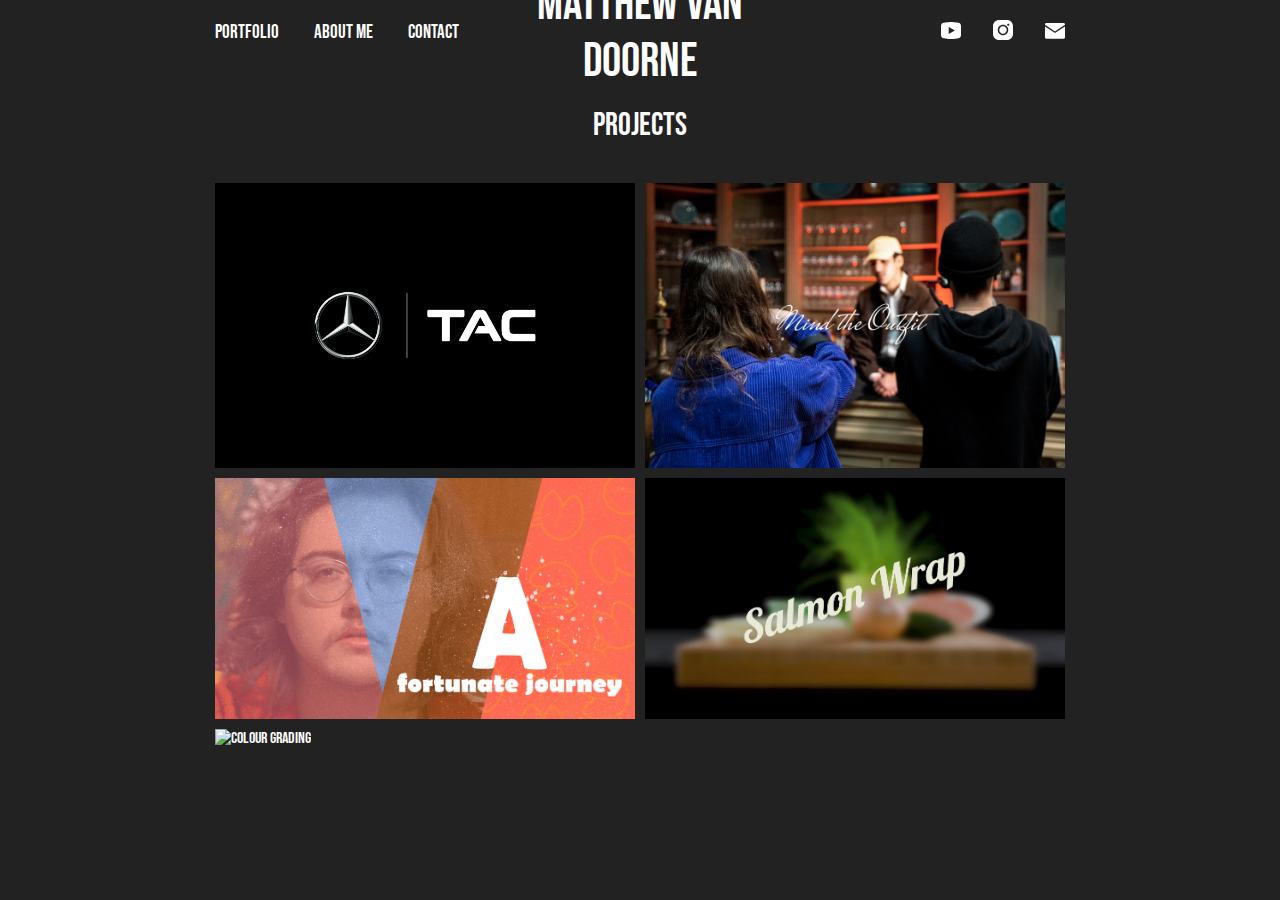
==== index.html @ 4dab9613 "Initial commit" ====
<!DOCTYPE html>
<html lang="en">
<head>
    <meta charset="UTF-8">
    <meta name="viewport" content="width=device-width, initial-scale=1.0">

    <!-- Fonts -->
    <link rel="preconnect" href="https://fonts.googleapis.com">
    <link rel="preconnect" href="https://fonts.gstatic.com" crossorigin>
    <link href="https://fonts.googleapis.com/css2?family=Bebas+Neue&display=swap" rel="stylesheet">
    <link href="https://fonts.googleapis.com/css2?family=Open+Sans:ital,wght@0,300;0,400;0,500;0,600;0,700;0,800;1,300;1,400;1,500;1,600;1,700;1,800&display=swap" rel="stylesheet">

    <!-- Css -->
    <link rel="stylesheet" href="./css/main.css">
    <link rel="stylesheet" href="./css/project-gallery.css">
    <link rel="stylesheet" href="./css/custom-blocks.css">

    <!-- SEO stuff -->
    <link rel="icon" href="./assets/seo/favicon.png">

    <!-- Primary Meta Tags -->
    <title>Matthew Van Doorne | AV Creator and Photographer</title>
    <meta name="title" content="Matthew Van Doorne | AV Creator and Photographer" />
    <meta name="description" content="Ambitious creative and technology enthousiast." />

    <!-- Open Graph / Facebook -->
    <meta property="og:type" content="website" />
    <meta property="og:url" content="https://bailey-lievens.github.io/matthew-van-doorne/" /> <!-- todo change url -->
    <meta property="og:title" content="Matthew Van Doorne | AV Creator and Photographer" />
    <meta property="og:description" content="Ambitious creative and technology enthousiast." />
    <meta property="og:image" content="https://bailey-lievens.github.io/matthew-van-doorne/assets/seo/metatag.png" /> <!-- todo change url -->

    <!-- Twitter -->
    <meta property="twitter:card" content="summary_large_image" />
    <meta property="twitter:url" content="https://bailey-lievens.github.io/matthew-van-doorne/" /> <!-- todo change url -->
    <meta property="twitter:title" content="Matthew Van Doorne | AV Creator and Photographer" />
    <meta property="twitter:description" content="Ambitious creative and technology enthousiast." />
    <meta property="twitter:image" content="https://bailey-lievens.github.io/matthew-van-doorne/assets/seo/metatag.png" /> <!-- todo change url -->

</head>
<body>
    <nav class="desktop-nav">
        <div class="internal-links">
            <a href="./index.html">Portfolio</a>
            <a href="./about-me.html">About me</a>
            <a href="./contact.html">Contact</a>
        </div>

        <a href="./index.html" class="logo"><h1>Matthew Van Doorne</h1></a>

        <div class="social-links">
            <a href="https://www.youtube.com/channel/UC_4LJ2AacOjY6JQMafYwC5Q"><img src="./assets/social-icons/youtube.svg" target="_blank" alt="youtube"></a>
            <a href="https://www.instagram.com/matthewvandoorne/" target="_blank"><img src="./assets/social-icons/instagram.svg" alt="instagram"></a>
            <a href="mailto:matthewvd@hotmail.com"><img src="./assets/social-icons/mail.svg" alt="Email"></a>
        </div>
    </nav>

    <nav class="mobile-nav">
        <a href="./index.html" class="logo"><h1>Matthew Van Doorne</h1></a>

        <input type="checkbox" name="" id="HamburgerState">
        <div class="hamburger hamburger-lines">
            <span class="line line1"></span>
            <span class="line line2"></span>
            <span class="line line3"></span>
        </div>

        <div class="menu-items">
            <div class="internal-links">
                <a href="./index.html">Portfolio</a>
                <a href="./about-me.html">About me</a>
                <a href="./contact.html">Contact</a>
            </div>
            
            <div class="social-links">
                <a href="https://www.youtube.com/channel/UC_4LJ2AacOjY6JQMafYwC5Q"><img src="./assets/social-icons/youtube.svg" target="_blank" alt="youtube"></a>
                <a href="https://www.instagram.com/matthewvandoorne/" target="_blank"><img src="./assets/social-icons/instagram.svg" alt="instagram"></a>
                <a href="mailto:matthewvd@hotmail.com"><img src="./assets/social-icons/mail.svg" alt="Email"></a>
            </div>
        </div>
    </nav>

    <main>
        <section class="middle-sub-title-block">
            <h3>Projects</h3>
        </section>
        <br><br>
        <section class="project-gallery">
            <a href="./projects/mercedes-tac.html" class="project-wrapper">
                <img src="./assets/projects/tac-mercedes/Thumbnail 3.jpg" alt="TAC Mercedes Benz">
                <div class="text-overlay">
                    <h3>TAC Mercedes Benz <br>2022</h3>
                </div>
            </a>
            
            <a href="./projects/mind-the-outfit.html" class="project-wrapper">
                <img src="./assets/projects/mind-the-outfit/mind the outfit.jpg" alt="Mind the outfit">
                <div class="text-overlay">
                    <h3>Mind the outfit <br>2021</h3>
                </div>
            </a>

            <a href="./projects/fortunate-journey.html" class="project-wrapper">
                <img src="./assets/projects/fortunate-journey/Poster Wide-min.png" alt="Fortunate journey">
                <div class="text-overlay">
                    <h3>Fortunate journey <br>2021</h3>
                </div>
            </a>

            <a href="./projects/salmon-wrap.html" class="project-wrapper">
                <img src="./assets/projects/salmon-wrap/Final_Moment.jpg" alt="Salmon wrap">
                <div class="text-overlay">
                    <h3>Salmon wrap <br>2021</h3>
                </div>
            </a>

            <a href="./projects/colour-grading.html" class="project-wrapper">
                <img src="./assets/projects/tower-pic/teaser.jpg" alt="Colour grading">
                <div class="text-overlay">
                    <h3>Colour grading <br>2020</h3>
                </div>
            </a>
        </section>    
       
    </main>

    <script src="./js/main.js"></script>
</body>
</html>
---- css/main.css ----
:root {
    --off-black: #222222;
    --off-white: #fefefe;

    --content-max-width-lg: 1200px;
    --content-max-width-md: 850px;
    --content-max-width-sm: 500px;

    --default-animation-time: .2s;

    --default-space-between-blocks: 3rem;
}

/* Main styling */
p a {
    font-family: 'Open Sans', sans-serif;
    text-decoration: underline;
}

body {
    box-sizing: border-box;
    background-color: var(--off-black);

    max-width: var(--content-max-width-lg);

    margin-left: auto;
    margin-right: auto;

    overflow-x: hidden;
}

main {
    margin-top: var(--default-space-between-blocks);
    margin-bottom: var(--default-space-between-blocks);
}

@media screen and (max-width: 1300px) {
    body {
        max-width: var(--content-max-width-md);
    }
}

@media screen and (max-width: 900px) {
    body {
        width: 80%;
        max-width: var(--content-max-width-sm);
    }
}

body * {
    color: var(--off-white);
    text-decoration: none;

    font-family: 'Bebas Neue', sans-serif;
}

/* Navigation */
.mobile-nav {
    display: none;
}

.desktop-nav {
    background-color: var(--off-black);

    height: 50px;

    display: flex;
    flex-direction: row;
    justify-content: space-between;
    align-items: center;
}

.desktop-nav .internal-links, .desktop-nav .logo, .desktop-nav .social-links {
    width: 33%;
}

.desktop-nav .logo {
    text-align: center;
    font-size: 1.5rem;
    padding: .2rem 2rem;
}

h1, h2, h3 {
    font-weight: normal;
    margin: 0;
    padding: 0;
}

.desktop-nav .internal-links a, .desktop-nav .social-links a {
    font-size: 1.2rem;
    padding: .2rem 1rem;
    position: relative;
}

.desktop-nav .internal-links a:first-child {
    margin-left: -1rem;
}

.desktop-nav .social-links a:last-child {
    margin-right: -1rem;
}

.desktop-nav .internal-links a::after {
    content: '';
    position: absolute;
    width: 100%;
    height: 2px;
    bottom: 0;
    left: 0;
    background-color: var(--off-white);
    transform-origin: bottom right;
    transition: transform var(--default-animation-time) ease-out;
    transform: scaleX(0);
}

.desktop-nav .internal-links a:hover::after {
    transform: scaleX(1);
}

.desktop-nav .social-links {
    display: flex;
    flex-direction: row;
    align-items: center;
    justify-content: end;
}

.desktop-nav .social-links a img {
    width: 20px;
}

.desktop-nav .social-links a {
    opacity: 1;
}

.desktop-nav .social-links a:hover {
    opacity: .8;
}

@media screen and (max-width: 900px) {
    .desktop-nav {
        display: none;
    }

    .mobile-nav {
        display: flex;
        flex-direction: row;
        align-items: center;
        justify-content: space-between;
    }

    .mobile-nav .logo {
        font-size: 1.2rem;
        padding: .2rem 2rem;
        margin-left: -2rem;
    }

    .mobile-nav .hamburger-lines {
        display: block;
        height: 26px;
        width: 32px;

        display: flex;
        flex-direction: column;
        justify-content: space-between;

        cursor: pointer;

        z-index: 100;
    }
    
    .mobile-nav .hamburger-lines .line {
        display: block;
        height: 4px;
        width: 100%;
        border-radius: 10px;
        background: var(--off-white);
    }
    
    .mobile-nav .hamburger-lines .line1 {
        transform-origin: 0% 0%;
        transition: transform var(--default-animation-time) ease-in-out;
    }
    
    .mobile-nav .hamburger-lines .line2 {
        transition: transform var(--default-animation-time) ease-in-out;
    }
    
    .mobile-nav .hamburger-lines .line3 {
        transform-origin: 0% 100%;
        transition: transform var(--default-animation-time) ease-in-out;
    }
    
    .mobile-nav .menu-items a {
        font-size: 1.5rem;
        padding: 1.5rem;
    }

    #HamburgerState {
        position: absolute;
        left: -500px;
        top: 0;
    }

    .mobile-nav .menu-items {
        position: absolute;
        left: 100%;
        top: 0;
        width: 100vw;
        height: 100vh;
        background-color: #222222;

        display: flex;
        flex-direction: column;
        align-items: center;
        justify-content: center;
        transition: left var(--default-animation-time) ease-in-out;

        z-index: 99;
    }

    .mobile-nav .menu-items .internal-links {
        display: flex;
        flex-direction: column;
        align-items: center;

        border-bottom: #fefefe solid 1px;
        margin-bottom: 2rem;
    }

    .mobile-nav .menu-items .social-links a img {
        width: 20px;
    }

    .mobile-nav input[type="checkbox"]:checked ~ .menu-items {
        transform: translateX(0);
    }
    
    .mobile-nav input[type="checkbox"]:checked ~ .hamburger-lines .line1 {
        transform: rotate(45deg);
    }
    
    .mobile-nav input[type="checkbox"]:checked ~ .hamburger-lines .line2 {
        transform: scaleY(0);
    }
    
    .mobile-nav input[type="checkbox"]:checked ~ .hamburger-lines .line3 {
        transform: rotate(-45deg);
    }

    .mobile-nav input[type="checkbox"]:checked ~ .menu-items {
        left: 0%;
    }
}

/* example page */

.example-block-gallery {
    display: flex;
    flex-direction: column;
    margin-top: 5rem;
    gap: 5rem;
}

.example-block-gallery .block-title {
    text-decoration: underline;
}

/* Project page */
.project-main {
    display: grid;
    grid-template-columns: 1fr;
    gap: 2rem;
}
---- css/project-gallery.css ----
.project-gallery {
    display: grid;
    grid-template-columns: 1fr 1fr;
    gap: 10px;
}

.project-gallery .project-wrapper {
    width: 100%;
    position: relative;
}

.project-gallery .project-wrapper img {
    width: 100%;
    height: 100%;

    object-fit: cover;
}

.project-gallery .project-wrapper .text-overlay {
    position: absolute;
    top: 0;
    bottom: 0;
    left: 0;
    right: 0;
    height: 100%;
    width: 100%;
    opacity: 0;
    transition: .5s ease;
    background-color: var(--off-white);
    transition: opacity var(--default-animation-time) ease-out;
}

.project-gallery .project-wrapper .text-overlay h3 {
    color: var(--off-black);
    font-weight: normal;

    position: absolute;
    top: 50%;
    left: 50%;
    -webkit-transform: translate(-50%, -50%);
    -ms-transform: translate(-50%, -50%);
    transform: translate(-50%, -50%);
    text-align: center;
}

.project-gallery .project-wrapper:hover .text-overlay {
    opacity: 1;
}

@media screen and (max-width: 900px) {
    .project-gallery {
        grid-template-columns: 1fr;
    }
}
---- css/custom-blocks.css ----
/* single image block */
.single-image-block {
    display: flex;
    justify-content: center;
}

.single-image-block img {
    width: 100%;
    object-fit: contain;
}

/* image left and text right block */
.image-left-text-right-block {
    display: grid;
    grid-template-columns: 1fr 1fr;
    gap: 2rem;
}

.image-left-text-right-block img {
    width: 100%;
    height: 100%;

    min-height: 200px;
    max-height: 370px;

    object-fit: contain;
}

.image-left-text-right-block p {
    margin: 0;
    font-family: 'Open Sans', sans-serif;
}

@media screen and (max-width: 600px) {
    .image-left-text-right-block {
        grid-template-columns: 1fr;
    }
}

/* image right and text left block */
.image-right-text-left-block {
    display: grid;
    grid-template-columns: 1fr 1fr;
    gap: 2rem;
}

.image-right-text-left-block img {
    width: 100%;
    height: 100%;

    min-height: 200px;
    max-height: 370px;

    object-fit: contain;
}

.image-right-text-left-block p {
    margin: 0;
    font-family: 'Open Sans', sans-serif;
}

@media screen and (max-width: 600px) {
    .image-right-text-left-block {
        grid-template-columns: 1fr;
    }
}

/* text left block */
.text-left-block p {
    font-family: 'Open Sans', sans-serif;
    text-align: left;
}

/* text middle block */
.text-middle-block p {
    font-family: 'Open Sans', sans-serif;
    text-align: center;
}

/* text right block */
.text-right-block p {
    font-family: 'Open Sans', sans-serif;
    text-align: right;
}

/* left youtube block */
.left-youtube-video-link {
    display: flex;
    flex-direction: row;
    justify-content: start;
}

@media screen and (max-width: 600px) {
    .left-youtube-video-link iframe {
        width: 100%;
    }
}

/* middle youtube block */
.middle-youtube-video-link {
    display: flex;
    flex-direction: row;
    justify-content: center;
}

@media screen and (max-width: 600px) {
    .middle-youtube-video-link iframe {
        width: 100%;
    }
}

/* right youtube block */
.right-youtube-video-link {
    display: flex;
    flex-direction: row;
    justify-content: end;
}

@media screen and (max-width: 600px) {
    .right-youtube-video-link iframe {
        width: 100%;
    }
}

/* youtube left and text left block */
.youtube-left-text-right-block {
    display: grid;
    grid-template-columns: 1fr 1fr;
    gap: 2rem;
}

.youtube-left-text-right-block iframe {
    width: 100%;
    

    min-height: 250px;
    max-height: 370px;

    object-fit: cover;
}

.youtube-left-text-right-block p {
    margin: 0;
    font-family: 'Open Sans', sans-serif;
}

@media screen and (max-width: 600px) {
    .youtube-left-text-right-block {
        grid-template-columns: 1fr;
    }
}

/* youtube right and text right block */
.youtube-right-text-left-block {
    display: grid;
    grid-template-columns: 1fr 1fr;
    gap: 2rem;
}

.youtube-right-text-left-block iframe {
    width: 100%;
  
    min-height: 250px;
    max-height: 370px;

    object-fit: cover;
}

.youtube-right-text-left-block p {
    margin: 0;
    font-family: 'Open Sans', sans-serif;
}

@media screen and (max-width: 600px) {
    .youtube-right-text-left-block {
        grid-template-columns: 1fr;
    }
}

/* left title block */
.left-title-block h2 {
    text-align: left;
    font-size: 2.5rem;
}

/* middle title block */
.middle-title-block h2 {
    text-align: center;
    font-size: 2.5rem;
}

/* right title block */
.right-title-block h2 {
    text-align: right;
    font-size: 2.5rem;
}

/* image gallery block */
.image-gallery {
    display: grid;
    grid-template-columns: 1fr 1fr 1fr 1fr 1fr;
    gap: .5rem;
}


.image-gallery img {
    width: 100%;
}

@media screen and (max-width: 600px) {
    .image-gallery {
        grid-template-columns: 1fr 1fr 1fr;
    }
}

/* left sub title block */
.left-sub-title-block h3 {
    text-align: left;
    font-size: 2rem;
}

/* middle sub title block */
.middle-sub-title-block h3 {
    text-align: center;
    font-size: 2rem;
}

/* right sub title block */
.right-sub-title-block h3 {
    text-align: right;
    font-size: 2rem;
}

/* 2x2 image grid block */
._2x2-image-grid {
    margin-left: auto;
    margin-right: auto;
    width: fit-content;
gap:8px;
    display: grid;
    grid-template-columns: 1fr 1fr;
}

._2x2-image-grid img {
    width: 100%;
}
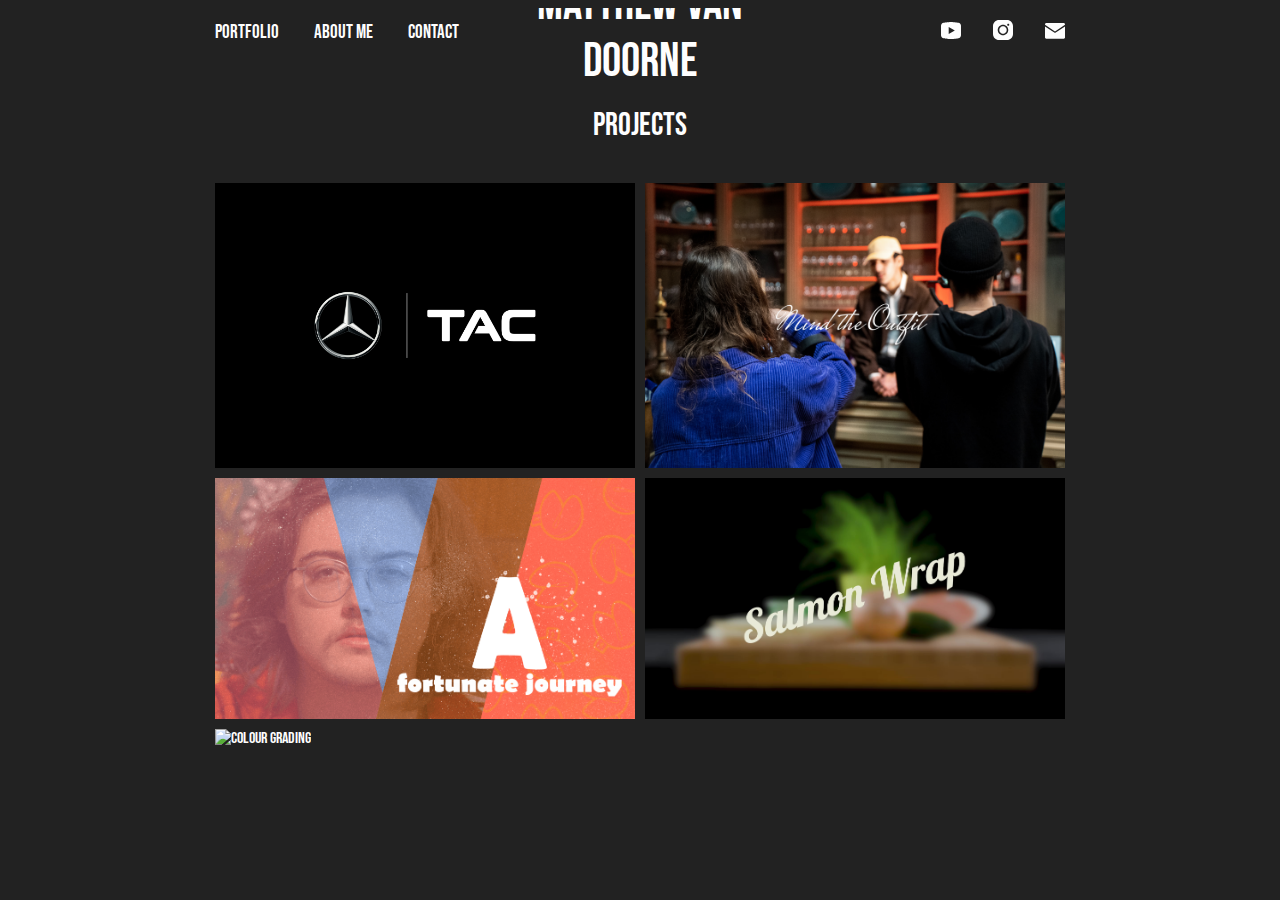
==== commit ad50aa6c: "Added back to top button" ====
--- a/index.html
+++ b/index.html
@@ -25,17 +25,17 @@
 
     <!-- Open Graph / Facebook -->
     <meta property="og:type" content="website" />
-    <meta property="og:url" content="https://bailey-lievens.github.io/matthew-van-doorne/" /> <!-- todo change url -->
+    <meta property="og:url" content="https://matthewvandoorne.github.io/portfolio/" /> 
     <meta property="og:title" content="Matthew Van Doorne | AV Creator and Photographer" />
     <meta property="og:description" content="Ambitious creative and technology enthousiast." />
-    <meta property="og:image" content="https://bailey-lievens.github.io/matthew-van-doorne/assets/seo/metatag.png" /> <!-- todo change url -->
+    <meta property="og:image" content="https://matthewvandoorne.github.io/portfolio/assets/seo/metatag.png" /> 
 
     <!-- Twitter -->
     <meta property="twitter:card" content="summary_large_image" />
-    <meta property="twitter:url" content="https://bailey-lievens.github.io/matthew-van-doorne/" /> <!-- todo change url -->
+    <meta property="twitter:url" content="https://matthewvandoorne.github.io/portfolio/" /> 
     <meta property="twitter:title" content="Matthew Van Doorne | AV Creator and Photographer" />
     <meta property="twitter:description" content="Ambitious creative and technology enthousiast." />
-    <meta property="twitter:image" content="https://bailey-lievens.github.io/matthew-van-doorne/assets/seo/metatag.png" /> <!-- todo change url -->
+    <meta property="twitter:image" content="https://matthewvandoorne.github.io/portfolio/assets/seo/metatag.png" /> 
 
 </head>
 <body>
@@ -124,6 +124,7 @@
        
     </main>
 
+    <div id="scrollToTopButton"><img src="./assets/up-arrow.svg" alt="upButton"></div>
     <script src="./js/main.js"></script>
 </body>
 </html>--- a/css/main.css
+++ b/css/main.css
@@ -17,6 +17,12 @@
     text-decoration: underline;
 }
 
+html, body {
+    overflow-x: hidden;
+    position: relative;
+    scroll-behavior: smooth;
+}
+
 body {
     box-sizing: border-box;
     background-color: var(--off-black);
@@ -25,8 +31,6 @@
 
     margin-left: auto;
     margin-right: auto;
-
-    overflow-x: hidden;
 }
 
 main {
@@ -206,7 +210,8 @@
         left: 100%;
         top: 0;
         width: 100vw;
-        height: 100vh;
+        height: 120vh;
+        margin-top: -10vh;
         background-color: #222222;
 
         display: flex;
@@ -248,7 +253,7 @@
     }
 
     .mobile-nav input[type="checkbox"]:checked ~ .menu-items {
-        left: 0%;
+        left: -15.5%;
     }
 }
 
@@ -271,3 +276,19 @@
     grid-template-columns: 1fr;
     gap: 2rem;
 }
+
+/* Scroll to top */
+#scrollToTopButton {
+    width: 40px;
+
+    position: fixed;
+    right: 20px;
+    bottom: -60px;
+
+    transition: var(--default-animation-time) ease-out;
+}
+
+#scrollToTopButton img {
+    width: 100%;
+    height: 100%;
+}